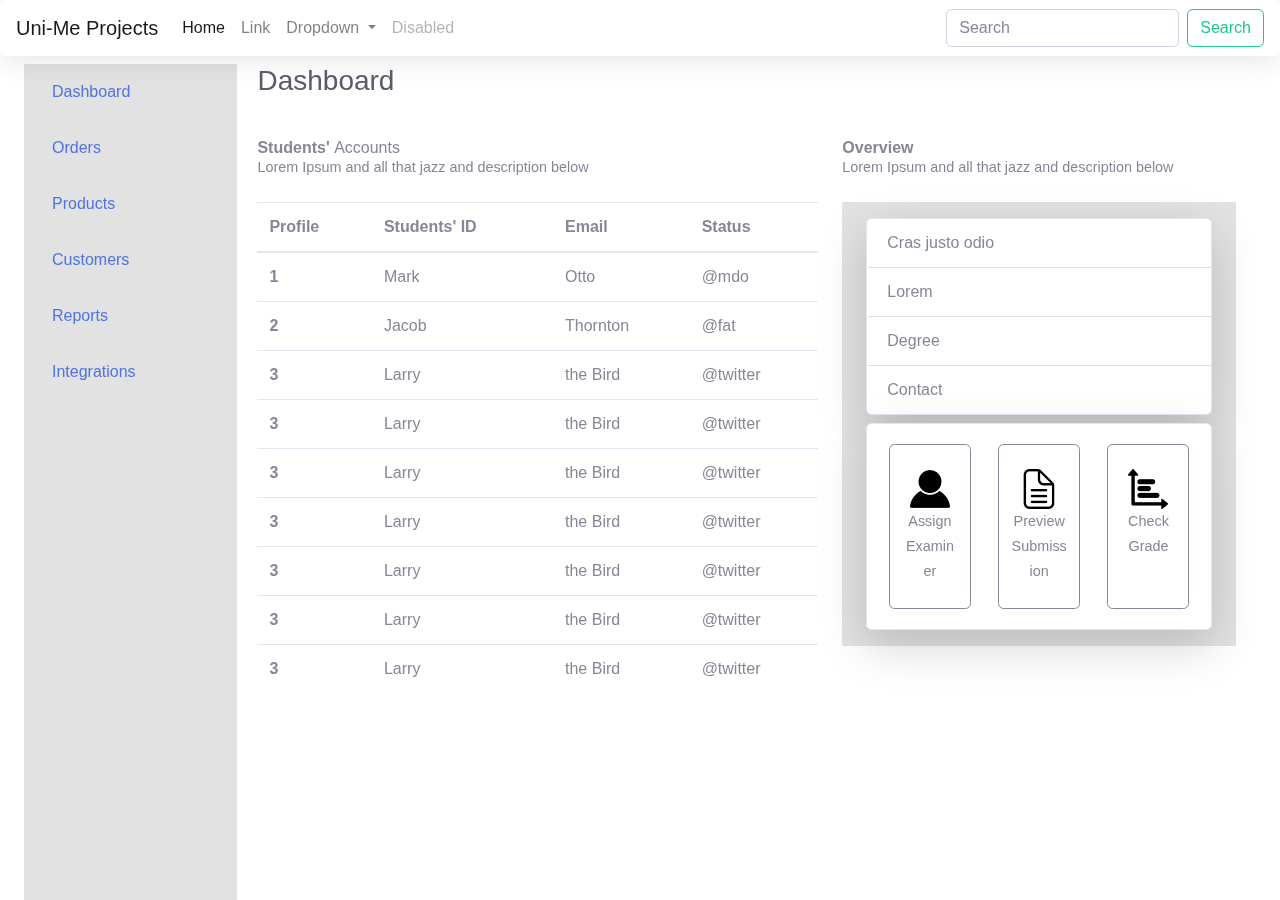
==== Admin.html @ dcf143fe "Add files via upload" ====
<!doctype html>
<html>
    <head>
        <meta charset="utf-8">
        <title></title>
        <link rel="stylesheet" href="css/bootstrap.min.css"  media="all" type="text/css">
        <link rel="stylesheet" href="css/sb-admin-2.min.css">
    </head>
    <body>
        <div class="container-fluid d-flex flex-column">
            <!-- Topbar -->
            <nav class="navbar navbar-expand-lg navbar-light bg-light shadow px-3 py-2 bg-white rounded fixed-top ">
                <a class="navbar-brand" href="#">Uni-Me Projects</a>
                <button class="navbar-toggler" type="button" data-toggle="collapse" data-target="#navbarSupportedContent" aria-controls="navbarSupportedContent" aria-expanded="false" aria-label="Toggle navigation">
                  <span class="navbar-toggler-icon"></span>
                </button>
              
                <div class="collapse navbar-collapse" id="navbarSupportedContent">
                  <ul class="navbar-nav mr-auto">
                    <li class="nav-item active">
                      <a class="nav-link" href="#">Home <span class="sr-only">(current)</span></a>
                    </li>
                    <li class="nav-item">
                      <a class="nav-link" href="#">Link</a>
                    </li>
                    <li class="nav-item dropdown">
                      <a class="nav-link dropdown-toggle" href="#" id="navbarDropdown" role="button" data-toggle="dropdown" aria-haspopup="true" aria-expanded="false">
                        Dropdown
                      </a>
                      <div class="dropdown-menu" aria-labelledby="navbarDropdown">
                        <a class="dropdown-item" href="#">Action</a>
                        <a class="dropdown-item" href="#">Another action</a>
                        <div class="dropdown-divider"></div>
                        <a class="dropdown-item" href="#">Something else here</a>
                      </div>
                    </li>
                    <li class="nav-item">
                      <a class="nav-link disabled" href="#" tabindex="-1" aria-disabled="true">Disabled</a>
                    </li>
                  </ul>
                  <form class="form-inline my-lg-0">
                    <input class="form-control mr-sm-2" type="search" placeholder="Search" aria-label="Search">
                    <button class="btn btn-outline-success my-2 my-sm-0" type="submit">Search</button>
                  </form>
                </div>
              </nav>

              <!-- Content -->
            <div class="content-wrapper d-flex flex-row mt-6 mt-rem">

                <!-- Sidebar -->
                    <nav class="col-md-2 d-none d-md-block bg-custom sidebar position-fixed">
                            <div class="sidebar-sticky">
                              <ul class="nav flex-column">
                                <li class="nav-item">
                                  <a class="nav-link active" href="#">
                                    <span data-feather="home"></span>
                                    Dashboard <span class="sr-only">(current)</span>
                                  </a>
                                </li>
                                <li class="nav-item">
                                  <a class="nav-link" href="#">
                                    <span data-feather="file"></span>
                                    Orders
                                  </a>
                                </li>
                                <li class="nav-item">
                                  <a class="nav-link" href="#">
                                    <span data-feather="shopping-cart"></span>
                                    Products
                                  </a>
                                </li>
                                <li class="nav-item">
                                  <a class="nav-link" href="#">
                                    <span data-feather="users"></span>
                                    Customers
                                  </a>
                                </li>
                                <li class="nav-item">
                                  <a class="nav-link" href="#">
                                    <span data-feather="bar-chart-2"></span>
                                    Reports
                                  </a>
                                </li>
                                <li class="nav-item">
                                  <a class="nav-link" href="#">
                                    <span data-feather="layers"></span>
                                    Integrations
                                  </a>
                                </li>
                              </ul>
                            </div>
                     </nav>
                      

                    <!-- Dasboard content -->
                    <div class="container-fluid flex col-md-10 pos" >
                        <!-- Page Heading -->
                        <div class="d-sm-flex align-items-center justify-content-between mb-4">
                                <h1 class="h3 mb-3 text-gray-800">Dashboard</h1>
                        </div>

                        <div class="row">
                            <!-- left table section -->
                            <div class="col-md-7">
                                <!-- header and description -->
                                    <div class="mb-4">
                                         <h6 class="m-0 h6"><b>Students' </b>Accounts</h6>
                                         <p class="lead-custom">Lorem Ipsum and all that jazz and description below</p>
                                    </div>
                                
                                    <!-- Table -->
                                    <table class="table">
                                            <thead>
                                              <tr>
                                                <th scope="col">Profile</th>
                                                <th scope="col">Students' ID</th>
                                                <th scope="col">Email</th>
                                                <th scope="col">Status</th>
                                              </tr>
                                            </thead>
                                            <tbody>
                                              <tr>
                                                <th scope="row">1</th>
                                                <td>Mark</td>
                                                <td>Otto</td>
                                                <td>@mdo</td>
                                              </tr>
                                              <tr>
                                                <th scope="row">2</th>
                                                <td>Jacob</td>
                                                <td>Thornton</td>
                                                <td>@fat</td>
                                              </tr>
                                              <tr>
                                                <th scope="row">3</th>
                                                <td>Larry</td>
                                                <td>the Bird</td>
                                                <td>@twitter</td>
                                              </tr>
                                              <tr>
                                                <th scope="row">3</th>
                                                <td>Larry</td>
                                                <td>the Bird</td>
                                                <td>@twitter</td>
                                              </tr>
                                              <tr>
                                                <th scope="row">3</th>
                                                <td>Larry</td>
                                                <td>the Bird</td>
                                                <td>@twitter</td>
                                              </tr>
                                              <tr>
                                                <th scope="row">3</th>
                                                <td>Larry</td>
                                                <td>the Bird</td>
                                                <td>@twitter</td>
                                              </tr>
                                              <tr>
                                                <th scope="row">3</th>
                                                <td>Larry</td>
                                                <td>the Bird</td>
                                                <td>@twitter</td>
                                              </tr>
                                              <tr>
                                                <th scope="row">3</th>
                                                <td>Larry</td>
                                                <td>the Bird</td>
                                                <td>@twitter</td>
                                              </tr>
                                              <tr>
                                                <th scope="row">3</th>
                                                <td>Larry</td>
                                                <td>the Bird</td>
                                                <td>@twitter</td>
                                              </tr>
                                            </tbody>
                                          </table>

                            </div>
                            <!-- right info section -->
                            <div class="col-md-5">
                                <!-- header and description -->
                                <div class="mb-4">
                                  <h6 class="m-0 h6"><b>Overview</b></h6>
                                  <p class="lead-custom">Lorem Ipsum and all that jazz and description below</p>
                                </div>

                                <!-- Information Cards -->
                                <div class="container bg-custom py-2">
                                  <!-- Bio card -->
                                  <div class="card my-2 w-90 shadow-lg rounded">
                                      <ul class="list-group list-group-flush">
                                          <li class="list-group-item">Cras justo odio</li>
                                          <li class="list-group-item">Lorem</li>
                                         <li class="list-group-item">Degree</li>
                                          <li class="list-group-item">Contact</li>
                                        </ul>  
                                  </div>
                                <div class="card my-2  w-90 shadow-lg rounded">
                                  <!-- Button card -->
                                  <div class="card-body">
                                      <div class="row justify-content-around ">
                                          <button type="button" class="btn btn-outline-secondary col-md-3 d-flex flex-column btn-custom ">
                                            <img src="img/Bust.png" alt="Bust.png" class="mx-auto icon-custom">Assign Examiner
                                          </button>
                                          <button type="button" class="btn btn-outline-secondary col-md-3 d-flex flex-column btn-custom justify-content-center">
                                            <img src="img/Document.png" alt="Doc.png" class="mx-auto">Preview  Submission
                                          </button>
                                          <button type="button" class="btn btn-outline-secondary col-md-3 d-flex flex-column btn-custom"
                                            ><img src="img/Analysis.png" alt="Grade.png" class="mx-auto">Check Grade
                                          </button>
                                      </div>
                                  </div>
                                </div>
                        </div>
                    </div>
            </div>

            
        </div>

        <script type="text/javascript" src="js/bootstrap.min.js"></script>
        <script src="">

        </script>
    </body>
</html>
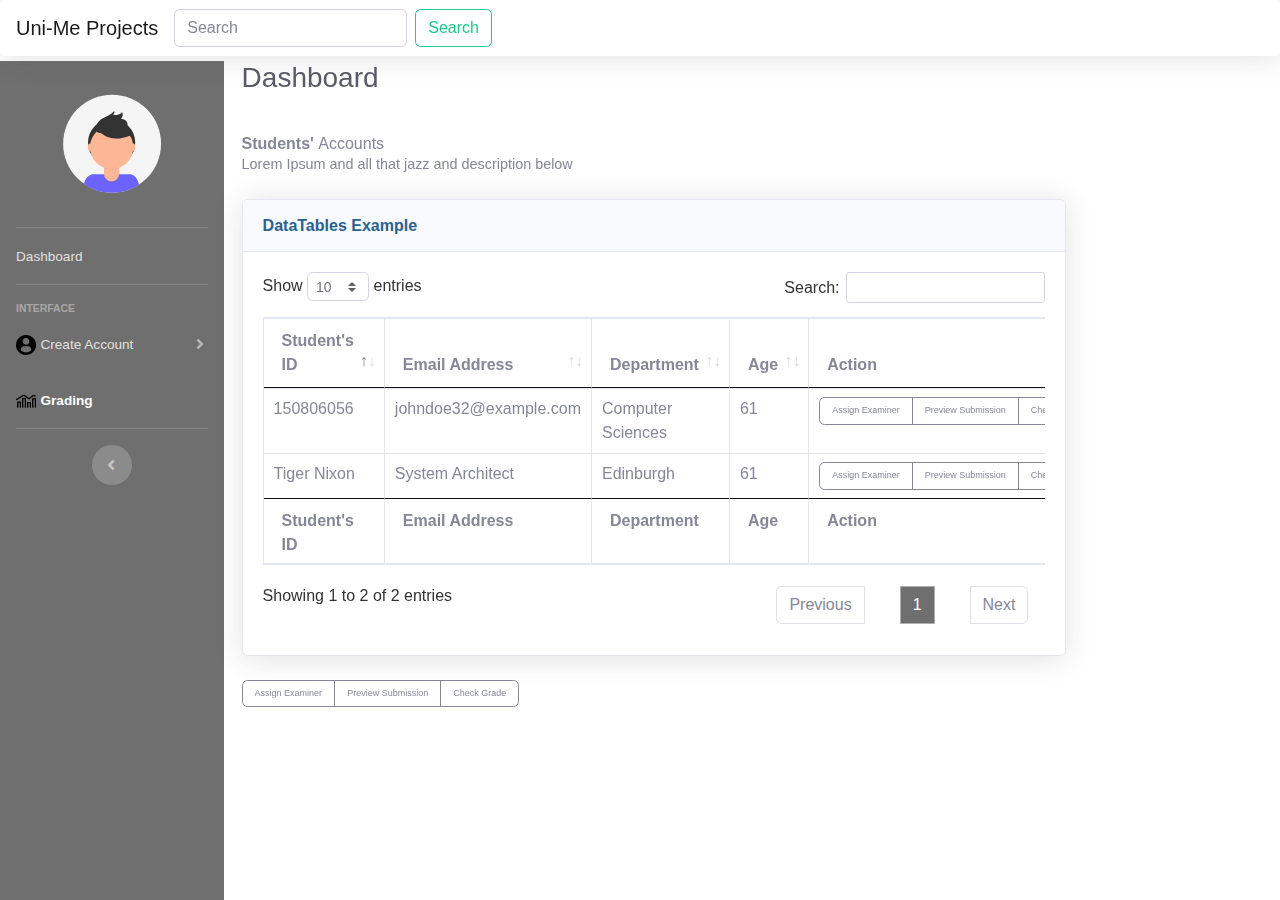
==== commit 74ebdfe5: "Merge pull request #1 from soldierlytomcat/master" ====
--- a/Admin.html
+++ b/Admin.html
@@ -5,201 +5,204 @@
         <title></title>
         <link rel="stylesheet" href="css/bootstrap.min.css"  media="all" type="text/css">
         <link rel="stylesheet" href="css/sb-admin-2.min.css">
+        <link rel="stylesheet" href="css/jquery.dataTables.min.css">
+         <link rel="stylesheet" href="https://cdn.datatables.net/1.10.19/css/jquery.dataTables.min.css">
+         <link rel="stylesheet" href="css/dataTables.bootstrap4.min.css">
+         <link rel="stylesheet" href="css/fontawesome-free/css/all.min.css">
+         <link rel="stylesheet" href="css/custom.min.css">
     </head>
     <body>
-        <div class="container-fluid d-flex flex-column">
             <!-- Topbar -->
             <nav class="navbar navbar-expand-lg navbar-light bg-light shadow px-3 py-2 bg-white rounded fixed-top ">
                 <a class="navbar-brand" href="#">Uni-Me Projects</a>
-                <button class="navbar-toggler" type="button" data-toggle="collapse" data-target="#navbarSupportedContent" aria-controls="navbarSupportedContent" aria-expanded="false" aria-label="Toggle navigation">
-                  <span class="navbar-toggler-icon"></span>
-                </button>
-              
-                <div class="collapse navbar-collapse" id="navbarSupportedContent">
-                  <ul class="navbar-nav mr-auto">
-                    <li class="nav-item active">
-                      <a class="nav-link" href="#">Home <span class="sr-only">(current)</span></a>
-                    </li>
-                    <li class="nav-item">
-                      <a class="nav-link" href="#">Link</a>
-                    </li>
-                    <li class="nav-item dropdown">
-                      <a class="nav-link dropdown-toggle" href="#" id="navbarDropdown" role="button" data-toggle="dropdown" aria-haspopup="true" aria-expanded="false">
-                        Dropdown
-                      </a>
-                      <div class="dropdown-menu" aria-labelledby="navbarDropdown">
-                        <a class="dropdown-item" href="#">Action</a>
-                        <a class="dropdown-item" href="#">Another action</a>
-                        <div class="dropdown-divider"></div>
-                        <a class="dropdown-item" href="#">Something else here</a>
-                      </div>
-                    </li>
-                    <li class="nav-item">
-                      <a class="nav-link disabled" href="#" tabindex="-1" aria-disabled="true">Disabled</a>
-                    </li>
-                  </ul>
+                      
                   <form class="form-inline my-lg-0">
                     <input class="form-control mr-sm-2" type="search" placeholder="Search" aria-label="Search">
                     <button class="btn btn-outline-success my-2 my-sm-0" type="submit">Search</button>
                   </form>
-                </div>
-              </nav>
+            </nav>
+          
 
               <!-- Content -->
             <div class="content-wrapper d-flex flex-row mt-6 mt-rem">
-
-                <!-- Sidebar -->
-                    <nav class="col-md-2 d-none d-md-block bg-custom sidebar position-fixed">
-                            <div class="sidebar-sticky">
-                              <ul class="nav flex-column">
-                                <li class="nav-item">
-                                  <a class="nav-link active" href="#">
-                                    <span data-feather="home"></span>
-                                    Dashboard <span class="sr-only">(current)</span>
-                                  </a>
-                                </li>
-                                <li class="nav-item">
-                                  <a class="nav-link" href="#">
-                                    <span data-feather="file"></span>
-                                    Orders
-                                  </a>
-                                </li>
-                                <li class="nav-item">
-                                  <a class="nav-link" href="#">
-                                    <span data-feather="shopping-cart"></span>
-                                    Products
-                                  </a>
-                                </li>
-                                <li class="nav-item">
-                                  <a class="nav-link" href="#">
-                                    <span data-feather="users"></span>
-                                    Customers
-                                  </a>
-                                </li>
-                                <li class="nav-item">
-                                  <a class="nav-link" href="#">
-                                    <span data-feather="bar-chart-2"></span>
-                                    Reports
-                                  </a>
-                                </li>
-                                <li class="nav-item">
-                                  <a class="nav-link" href="#">
-                                    <span data-feather="layers"></span>
-                                    Integrations
-                                  </a>
-                                </li>
-                              </ul>
+                    
+                     <!-- Sidebar -->
+                    <ul class="navbar-nav bg-custom-2 sidebar sidebar-dark accordion position-fixed" id="accordionSidebar">
+
+                        <!-- Sidebar - Brand -->
+                        <a class="sidebar-brand d-flex align-items-center justify-content-center my-5" href="index.html">
+                          <div class="sidebar-brand-icon">
+                              <img src="img/Profile.svg" class="img-profile rounded-circle" alt="">
+                          </div>
+                        </a>
+                  
+                        <!-- Divider -->
+                        <hr class="sidebar-divider my-0">
+                  
+                        <!--Admin Details-->
+                        <li class="nav-item">
+                          <a class="nav-link" href="index.html">
+
+                            <span>Dashboard</span></a>
+                        </li>
+                  
+                        <!-- Divider -->
+                        <hr class="sidebar-divider">
+                  
+                        <!-- Heading -->
+                        <div class="sidebar-heading">
+                          Interface
+                        </div>
+                  
+                        <!-- Nav Item - Pages Collapse Menu -->
+                        <li class="nav-item ">
+                          <a class="nav-link collapsed" href="#" data-toggle="collapse" data-target="#collapseTwo" aria-expanded="true" aria-controls="collapseTwo">
+                            <img src="img/Profile.png" alt="">
+                            <span>Create Account</span>
+                          </a>
+                          <div id="collapseTwo" class="collapse" aria-labelledby="headingTwo" data-parent="#accordionSidebar">
+                            <div class="bg-white py-2 collapse-inner rounded">
+                              <h6 class="collapse-header">Account options:</h6>
+                              <a class="collapse-item" href="buttons.html">Student</a>
+                              <a class="collapse-item" href="cards.html">Lecturer</a>
                             </div>
-                     </nav>
-                      
-
+                          </div>
+                        </li>
+                  
+                  
+                        <!-- Nav Item - Tables -->
+                        <li class="nav-item active">
+                          <a class="nav-link" href="tables.html">
+                            <img src="img/Graph.png" alt="">
+                            <span>Grading</span></a>
+                        </li>
+                  
+                        <!-- Divider -->
+                        <hr class="sidebar-divider d-none d-md-block">
+                  
+                        <!-- Sidebar Toggler (Sidebar) -->
+                        <div class="text-center d-none d-md-inline">
+                          <button class="rounded-circle border-0" id="sidebarToggle"></button>
+                        </div>
+                  
+                      </ul>
+                      <!-- End of Sidebar -->  
+                    
                     <!-- Dasboard content -->
-                    <div class="container-fluid flex col-md-10 pos" >
-                        <!-- Page Heading -->
+                    <div class="container flex col-md-10 pos" >
+
+                        <!-- Content Page Heading -->
                         <div class="d-sm-flex align-items-center justify-content-between mb-4">
                                 <h1 class="h3 mb-3 text-gray-800">Dashboard</h1>
                         </div>
 
-                        <div class="row">
+                        <div class="row pr-4">
+
                             <!-- left table section -->
-                            <div class="col-md-7">
+                            <div class="col-md-10" id="table-part">
                                 <!-- header and description -->
                                     <div class="mb-4">
                                          <h6 class="m-0 h6"><b>Students' </b>Accounts</h6>
                                          <p class="lead-custom">Lorem Ipsum and all that jazz and description below</p>
                                     </div>
                                 
-                                    <!-- Table -->
-                                    <table class="table">
-                                            <thead>
-                                              <tr>
-                                                <th scope="col">Profile</th>
-                                                <th scope="col">Students' ID</th>
-                                                <th scope="col">Email</th>
-                                                <th scope="col">Status</th>
-                                              </tr>
-                                            </thead>
-                                            <tbody>
-                                              <tr>
-                                                <th scope="row">1</th>
-                                                <td>Mark</td>
-                                                <td>Otto</td>
-                                                <td>@mdo</td>
-                                              </tr>
-                                              <tr>
-                                                <th scope="row">2</th>
-                                                <td>Jacob</td>
-                                                <td>Thornton</td>
-                                                <td>@fat</td>
-                                              </tr>
-                                              <tr>
-                                                <th scope="row">3</th>
-                                                <td>Larry</td>
-                                                <td>the Bird</td>
-                                                <td>@twitter</td>
-                                              </tr>
-                                              <tr>
-                                                <th scope="row">3</th>
-                                                <td>Larry</td>
-                                                <td>the Bird</td>
-                                                <td>@twitter</td>
-                                              </tr>
-                                              <tr>
-                                                <th scope="row">3</th>
-                                                <td>Larry</td>
-                                                <td>the Bird</td>
-                                                <td>@twitter</td>
-                                              </tr>
-                                              <tr>
-                                                <th scope="row">3</th>
-                                                <td>Larry</td>
-                                                <td>the Bird</td>
-                                                <td>@twitter</td>
-                                              </tr>
-                                              <tr>
-                                                <th scope="row">3</th>
-                                                <td>Larry</td>
-                                                <td>the Bird</td>
-                                                <td>@twitter</td>
-                                              </tr>
-                                              <tr>
-                                                <th scope="row">3</th>
-                                                <td>Larry</td>
-                                                <td>the Bird</td>
-                                                <td>@twitter</td>
-                                              </tr>
-                                              <tr>
-                                                <th scope="row">3</th>
-                                                <td>Larry</td>
-                                                <td>the Bird</td>
-                                                <td>@twitter</td>
-                                              </tr>
-                                            </tbody>
-                                          </table>
-
+                                    
+                                    
+                                    <!-- DataTable -->
+                                     <div class="card shadow mb-4">
+                                        <div class="card-header py-3">
+                                          <h6 class="m-0 font-weight-bold font-ctm">DataTables Example</h6>
+                                        </div>
+                                        <div class="card-body">
+                                          <div class="table-responsive">
+                                            <table class="table table-bordered" id="studentTable" width="100%" cellspacing="0">
+                                                <thead>
+                                                    <tr>
+                                                        <th>Student's ID</th>
+                                                        <th>Email Address</th>
+                                                        <th>Department</th>
+                                                        <th>Age</th>
+                                                        <th>Action</th>
+                                                    </tr>
+                                                </thead>
+                                                <tfoot>
+                                                    <tr>
+                                                        <th>Student's ID</th>
+                                                        <th>Email Address</th>
+                                                        <th>Department</th>
+                                                        <th>Age</th>
+                                                        <th>Action</th>
+                                                    </tr>
+                                                </tfoot>
+                                                <tbody>
+                                                    <tr>
+                                                        <td>150806056</td>
+                                                        <td>johndoe32@example.com</td>
+                                                        <td>Computer Sciences</td>
+                                                        <td>61</td>
+                                                        <td></td>
+                                                    </tr>
+                                                    <tr>
+                                                        <td>Tiger Nixon</td>
+                                                        <td>System Architect</td>
+                                                        <td>Edinburgh</td>
+                                                        <td>61</td>
+                                                        <td></td>
+
+                                                    </tr>
+                                                </tbody>
+
+                                            </table>
+                                          </div>
+                                        </div>
+                                    </div>
+                                    <!-- DataTable End -->
+
+                                    
+                                    <div class="btn-group" role="group" aria-label="Basic example">
+                                      <button type="button" class="btn font-size-ctm btn-outline-secondary" data-toggle="collapse" data-target="#examinerCard">Assign Examiner</button>
+                                      <button type="button" class="btn font-size-ctm btn-outline-secondary">Preview Submission</button>
+                                      <button type="button" class="btn font-size-ctm btn-outline-secondary" onclick="addRow()">Check Grade</button>
+                                  </div>
+                                    
+                                    
+                    
                             </div>
                             <!-- right info section -->
-                            <div class="col-md-5">
+                            <div class="col-md-2 position-fixed offset-md-5 ">
+
                                 <!-- header and description -->
-                                <div class="mb-4">
+                                <!-- <div class="mb-4 p-ctm">
                                   <h6 class="m-0 h6"><b>Overview</b></h6>
                                   <p class="lead-custom">Lorem Ipsum and all that jazz and description below</p>
-                                </div>
+                                </div> -->
 
                                 <!-- Information Cards -->
-                                <div class="container bg-custom py-2">
+                                <!-- <div class="container bg-custom py-2 w-ctm"> -->
                                   <!-- Bio card -->
-                                  <div class="card my-2 w-90 shadow-lg rounded">
+                                  <!-- <div class="card my-2 w-90 shadow-lg rounded">
                                       <ul class="list-group list-group-flush">
-                                          <li class="list-group-item">Cras justo odio</li>
-                                          <li class="list-group-item">Lorem</li>
-                                         <li class="list-group-item">Degree</li>
-                                          <li class="list-group-item">Contact</li>
+                                          <li class="list-group-item" >
+                                              <h6 class="m-0 h6"><b>Name</b></h6>
+                                              <p class="lead-custom m-0" id="name-detail" >John Doe Will</p>
+                                          </li>
+                                          <li class="list-group-item" >
+                                              <h6 class="m-0 h6"><b>ID</b></h6>
+                                              <p class="lead-custom m-0" id="id-detail" >John Doe Will</p>
+                                          </li>
+                                          <li class="list-group-item" >
+                                              <h6 class="m-0 h6"><b>Email</b></h6>
+                                              <p class="lead-custom m-0" id="email-detail" >John Doe Will</p>
+                                          </li>
+                                          <li class="list-group-item" >
+                                              <h6 class="m-0 h6"><b>Contact</b></h6>
+                                              <p class="lead-custom m-0" id="contact-detail" >John Doe Will</p>
+                                          </li>
                                         </ul>  
-                                  </div>
-                                <div class="card my-2  w-90 shadow-lg rounded">
+                                  </div> -->
+                                <!-- <div class="card my-2  w-90 shadow-lg rounded"> -->
                                   <!-- Button card -->
-                                  <div class="card-body">
+                                  <!-- <div class="card-body">
                                       <div class="row justify-content-around ">
                                           <button type="button" class="btn btn-outline-secondary col-md-3 d-flex flex-column btn-custom ">
                                             <img src="img/Bust.png" alt="Bust.png" class="mx-auto icon-custom">Assign Examiner
@@ -210,19 +213,104 @@
                                           <button type="button" class="btn btn-outline-secondary col-md-3 d-flex flex-column btn-custom"
                                             ><img src="img/Analysis.png" alt="Grade.png" class="mx-auto">Check Grade
                                           </button>
-                                      </div>
+                                      </div> -->
+                                  <!-- </div> -->
+                                <!-- </div> -->
+                                <!-- </div> -->
+                                <div class="card bg-light mb-3 collapse" style="max-width: 18rem;" id="examinerCard">
+                                  <div class="card-header">Examiners</div>
+                                  <div class="card-body list-group p-0">
+                                    <a href="#" class="list-group-item list-group-item-action">
+                                      Cras justo odio
+                                    </a>
+                                    <a href="#" class="list-group-item list-group-item-action">Dapibus ac facilisis in</a>
+                                    <a href="#" class="list-group-item list-group-item-action">Morbi leo risus</a>
+                                    <a href="#" class="list-group-item list-group-item-action">Porta ac consectetur ac</a>
+                                    <a href="#" class="list-group-item list-group-item-action disabled" tabindex="-1" aria-disabled="true">Vestibulum at eros</a>
                                   </div>
                                 </div>
+                                
+                            </div>
+
                         </div>
+
                     </div>
-            </div>
-
+
+              </div>
+
+        <script src="js/jquery-3.3.1.js"></script>
+        <script type="text/javascript" src="js/bootstrap.min.js"></script>
+        <script src="js/jquery.dataTables.min.js"></script>
+        <script src="js/dataTables.bootstrap4.min.js"></script>
+
+        <script type="text/javascript">
+            function display(value){
+
+              var oTable = document.getElementById('student-table');
+              var rowIdx = value.rowIndex;
+              var cellOne = oTable.rows.item(rowIdx).cells.item(0).innerHTML;
+              var cellTwo = oTable.rows.item(rowIdx).cells.item(1).innerHTML;
+              var cellThree = oTable.rows.item(rowIdx).cells.item(2).innerHTML;
+              var cellFour = oTable.rows.item(rowIdx).cells.item(3).innerHTML;
+
+              oTable.rows.item(rowIdx).backgroun
+
+              document.getElementById('name-detail').innerHTML = cellOne;
+              document.getElementById('id-detail').innerHTML = cellTwo;
+              document.getElementById('email-detail').innerHTML = cellThree;
+              document.getElementById('contact-detail').innerHTML = cellFour;
+            }
+
+
+            $(document).ready(function() {
+              $('#studentTable').DataTable({
+                "columnDefs": [
+                  {
+                    "targets": -1,
+                     "data" : null,
+                    "defaultContent": "<div class=\"btn-group\" role=\"group\" aria-label=\"Basic example\"><button type=\"button\" class=\"btn font-size-ctm btn-outline-secondary\" data-toggle=\"collapse\" data-target=\"#examinerCard\">Assign Examiner</button><button type=\"button\"class=\"btn font-size-ctm btn-outline-secondary\">Preview Submission</button><button type=\"button\" class=\"btn font-size-ctm btn-outline-secondary\" onclick=\"createButtonGroup()\">Check Grade</button></div>"
+                  }
+              ]}
+              );
+                
+            } );
             
-        </div>
-
-        <script type="text/javascript" src="js/bootstrap.min.js"></script>
-        <script src="">
-
+
+            function createButtonGroup(){
+              var div = document.createElement('div');
+              var btnLeft = document.createElement('button');
+              var btnCenter = document.createElement('button');
+              var btnRight = document.createElement('button');
+
+              div.setAttribute('class', 'btn-group');
+              div.setAttribute('role', 'group');
+              div.setAttribute('aria-label', 'Basic example');
+
+              btnLeft.setAttribute('class', 'font-size-ctm btn btn-outline-secondary');
+              btnLeft.innerHTML = "Assign Examiner"
+              btnCenter.setAttribute('class', 'font-size-ctm btn btn-outline-secondary');
+              btnCenter.innerHTML = "Preview Submission"
+              btnRight.setAttribute('class', 'font-size-ctm btn btn-outline-secondary');
+              btnRight.innerHTML = "Check Grade";
+
+              div.appendChild(btnLeft);
+              div.appendChild(btnCenter);
+              div.appendChild(btnRight);
+
+              document.querySelector('#table-part').appendChild(div);
+              
+            }
+
+            function addRow(){
+              var table = $('#studentTable').DataTable();
+ 
+                  table.row.add( [
+                          "John Dow",
+                          "tiger@john.com",
+                          "Physics",
+                          "34"
+                            ]).draw();
+            }
         </script>
     </body>
 </html>